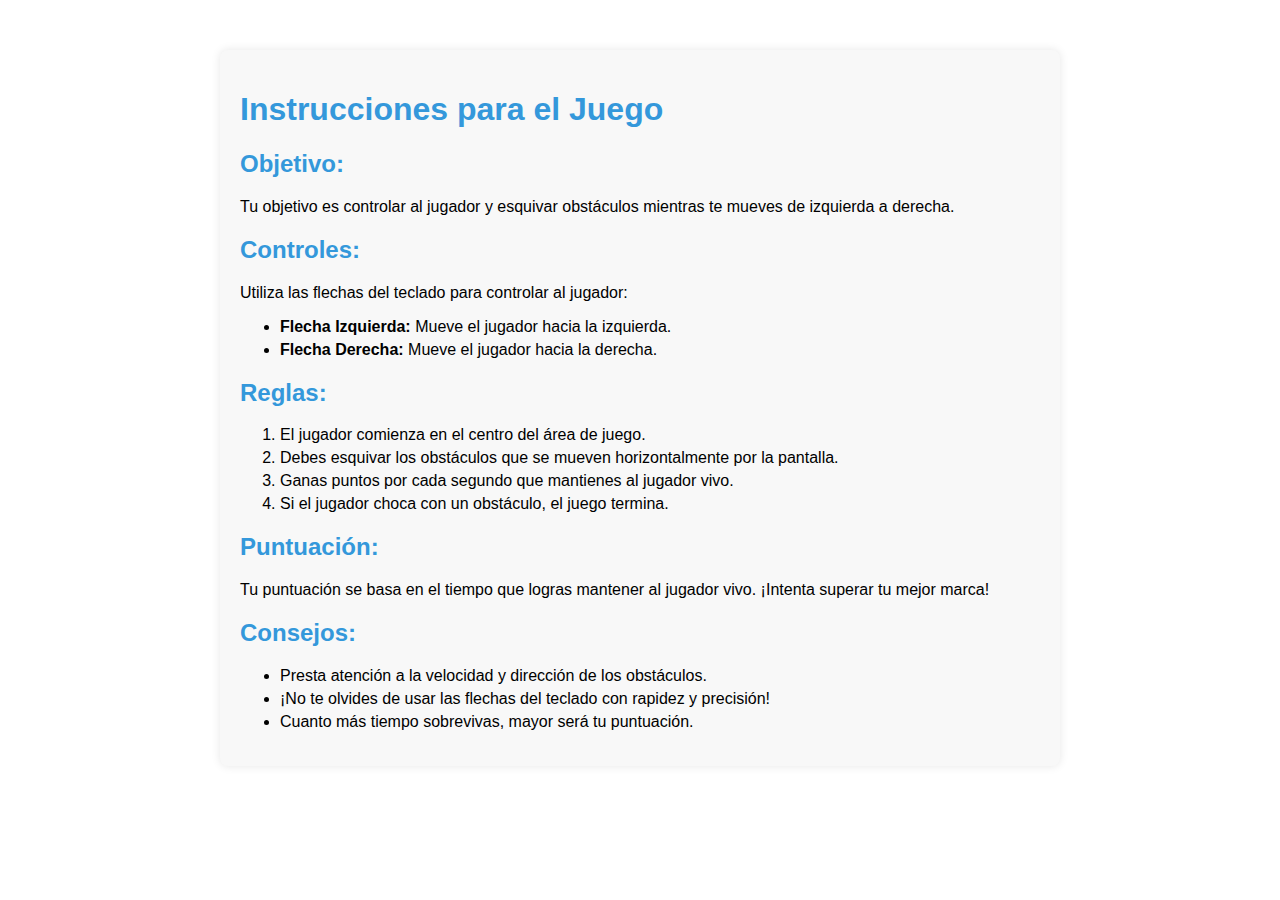
==== instrucciones.html @ 7b4c8595 "instrucciones" ====
<!DOCTYPE html>
<html lang="en">
<head>
    <meta charset="UTF-8">
    <meta name="viewport" content="width=device-width, initial-scale=1.0">
    <link rel="stylesheet" href="styles/instrucciones.css">
    <title>Juego de Movimiento - Instrucciones</title>
</head>
<body>
    <div id="instructions-container">
        <h1>Instrucciones para el Juego</h1>

        <div id="objective">
            <h2>Objetivo:</h2>
            <p>Tu objetivo es controlar al jugador y esquivar obstáculos mientras te mueves de izquierda a derecha.</p>
        </div>

        <div id="controls">
            <h2>Controles:</h2>
            <p>Utiliza las flechas del teclado para controlar al jugador:</p>
            <ul>
                <li><strong>Flecha Izquierda:</strong> Mueve el jugador hacia la izquierda.</li>
                <li><strong>Flecha Derecha:</strong> Mueve el jugador hacia la derecha.</li>
            </ul>
        </div>

        <div id="rules">
            <h2>Reglas:</h2>
            <ol>
                <li>El jugador comienza en el centro del área de juego.</li>
                <li>Debes esquivar los obstáculos que se mueven horizontalmente por la pantalla.</li>
                <li>Ganas puntos por cada segundo que mantienes al jugador vivo.</li>
                <li>Si el jugador choca con un obstáculo, el juego termina.</li>
            </ol>
        </div>

        <div id="scoring">
            <h2>Puntuación:</h2>
            <p>Tu puntuación se basa en el tiempo que logras mantener al jugador vivo. ¡Intenta superar tu mejor marca!</p>
        </div>

        <div id="tips">
            <h2>Consejos:</h2>
            <ul>
                <li>Presta atención a la velocidad y dirección de los obstáculos.</li>
                <li>¡No te olvides de usar las flechas del teclado con rapidez y precisión!</li>
                <li>Cuanto más tiempo sobrevivas, mayor será tu puntuación.</li>
            </ul>
        </div>
    </div>
</body>
</html>
---- styles/instrucciones.css ----
body {
    margin: 0;
    font-family: 'Arial', sans-serif;
}

#instructions-container {
    max-width: 800px;
    margin: 50px auto;
    padding: 20px;
    background-color: #f8f8f8;
    border-radius: 8px;
    box-shadow: 0 0 10px rgba(0, 0, 0, 0.1);
}

h1, h2 {
    color: #3498db;
}

ul, ol {
    margin-bottom: 15px;
}

li {
    margin-bottom: 5px;
}
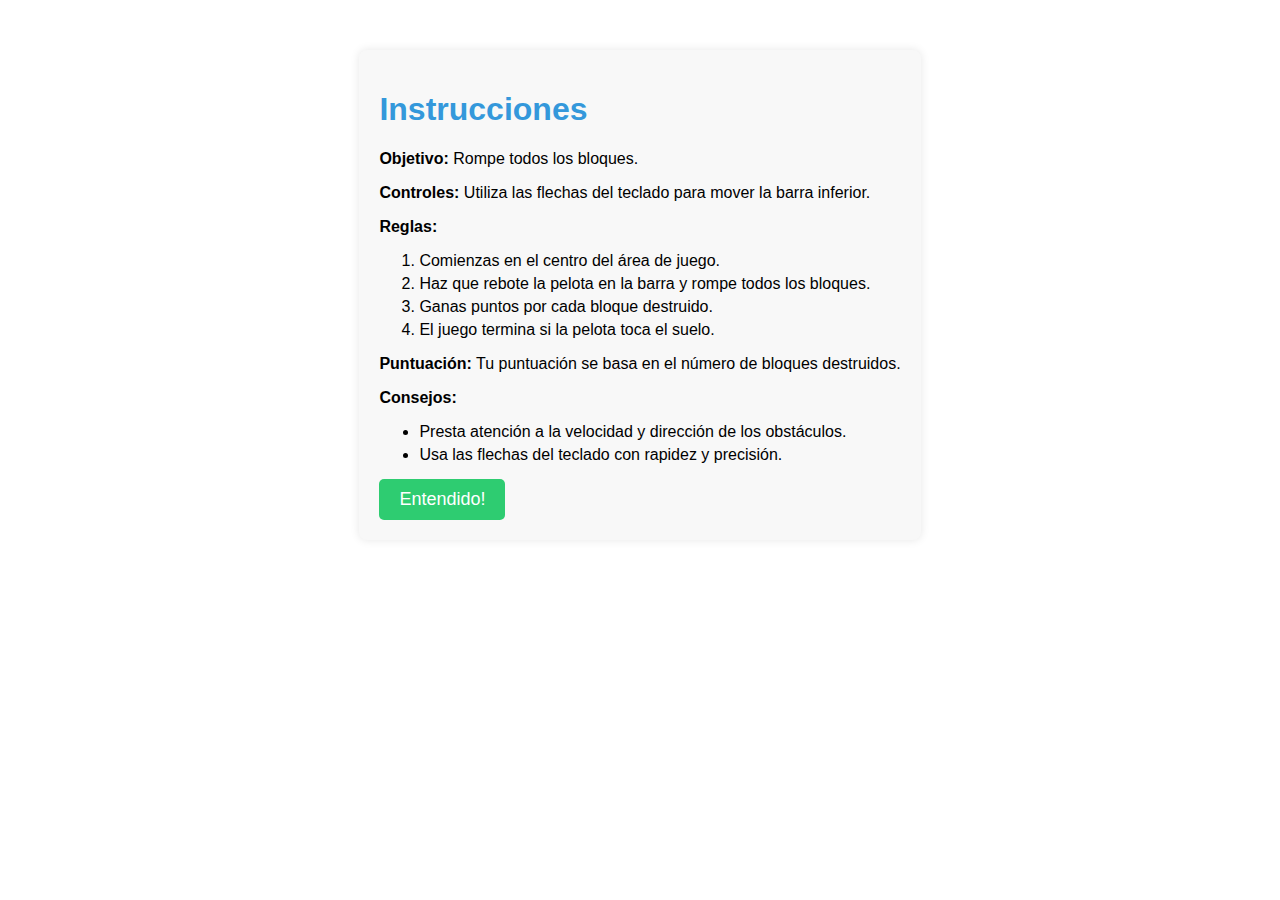
==== commit d73c218e: "cambios" ====
--- a/instrucciones.html
+++ b/instrucciones.html
@@ -4,49 +4,34 @@
     <meta charset="UTF-8">
     <meta name="viewport" content="width=device-width, initial-scale=1.0">
     <link rel="stylesheet" href="styles/instrucciones.css">
-    <title>Juego de Movimiento - Instrucciones</title>
+    <title>Brick Breaker - Instrucciones</title>
 </head>
 <body>
     <div id="instructions-container">
-        <h1>Instrucciones para el Juego</h1>
+        <h1>Instrucciones</h1>
 
-        <div id="objective">
-            <h2>Objetivo:</h2>
-            <p>Tu objetivo es controlar al jugador y esquivar obstáculos mientras te mueves de izquierda a derecha.</p>
-        </div>
+        <p><strong>Objetivo:</strong> Rompe todos los bloques.</p>
 
-        <div id="controls">
-            <h2>Controles:</h2>
-            <p>Utiliza las flechas del teclado para controlar al jugador:</p>
-            <ul>
-                <li><strong>Flecha Izquierda:</strong> Mueve el jugador hacia la izquierda.</li>
-                <li><strong>Flecha Derecha:</strong> Mueve el jugador hacia la derecha.</li>
-            </ul>
-        </div>
+        <p><strong>Controles:</strong> Utiliza las flechas del teclado para mover la barra inferior.</p>
 
-        <div id="rules">
-            <h2>Reglas:</h2>
-            <ol>
-                <li>El jugador comienza en el centro del área de juego.</li>
-                <li>Debes esquivar los obstáculos que se mueven horizontalmente por la pantalla.</li>
-                <li>Ganas puntos por cada segundo que mantienes al jugador vivo.</li>
-                <li>Si el jugador choca con un obstáculo, el juego termina.</li>
-            </ol>
-        </div>
+        <p><strong>Reglas:</strong></p>
+        <ol>
+            <li>Comienzas en el centro del área de juego.</li>
+            <li>Haz que rebote la pelota en la barra y rompe todos los bloques.</li>
+            <li>Ganas puntos por cada bloque destruido.</li>
+            <li>El juego termina si la pelota toca el suelo.</li>
+        </ol>
 
-        <div id="scoring">
-            <h2>Puntuación:</h2>
-            <p>Tu puntuación se basa en el tiempo que logras mantener al jugador vivo. ¡Intenta superar tu mejor marca!</p>
-        </div>
+        <p><strong>Puntuación:</strong> Tu puntuación se basa en el número de bloques destruidos.</p>
 
-        <div id="tips">
-            <h2>Consejos:</h2>
-            <ul>
-                <li>Presta atención a la velocidad y dirección de los obstáculos.</li>
-                <li>¡No te olvides de usar las flechas del teclado con rapidez y precisión!</li>
-                <li>Cuanto más tiempo sobrevivas, mayor será tu puntuación.</li>
-            </ul>
-        </div>
+        <p><strong>Consejos:</strong></p>
+        <ul>
+            <li>Presta atención a la velocidad y dirección de los obstáculos.</li>
+            <li>Usa las flechas del teclado con rapidez y precisión.</li>
+        </ul>
+        <a href="index.html">
+            <button id="play-button" >Entendido!</button>
+        </a>
     </div>
 </body>
 </html>
--- a/styles/instrucciones.css
+++ b/styles/instrucciones.css
@@ -1,6 +1,9 @@
 body {
     margin: 0;
     font-family: 'Arial', sans-serif;
+    display: flex;
+    justify-content: center;
+    align-items: center;
 }
 
 #instructions-container {
@@ -23,3 +26,18 @@
 li {
     margin-bottom: 5px;
 }
+
+#play-button {
+    background-color: #2ecc71;
+    color: #fff;
+    padding: 10px 20px;
+    font-size: 18px;
+    border: none;
+    border-radius: 5px;
+    cursor: pointer;
+    transition: background-color 0.3s ease;
+}
+
+#play-button:hover {
+    background-color: #27ae60;
+}
